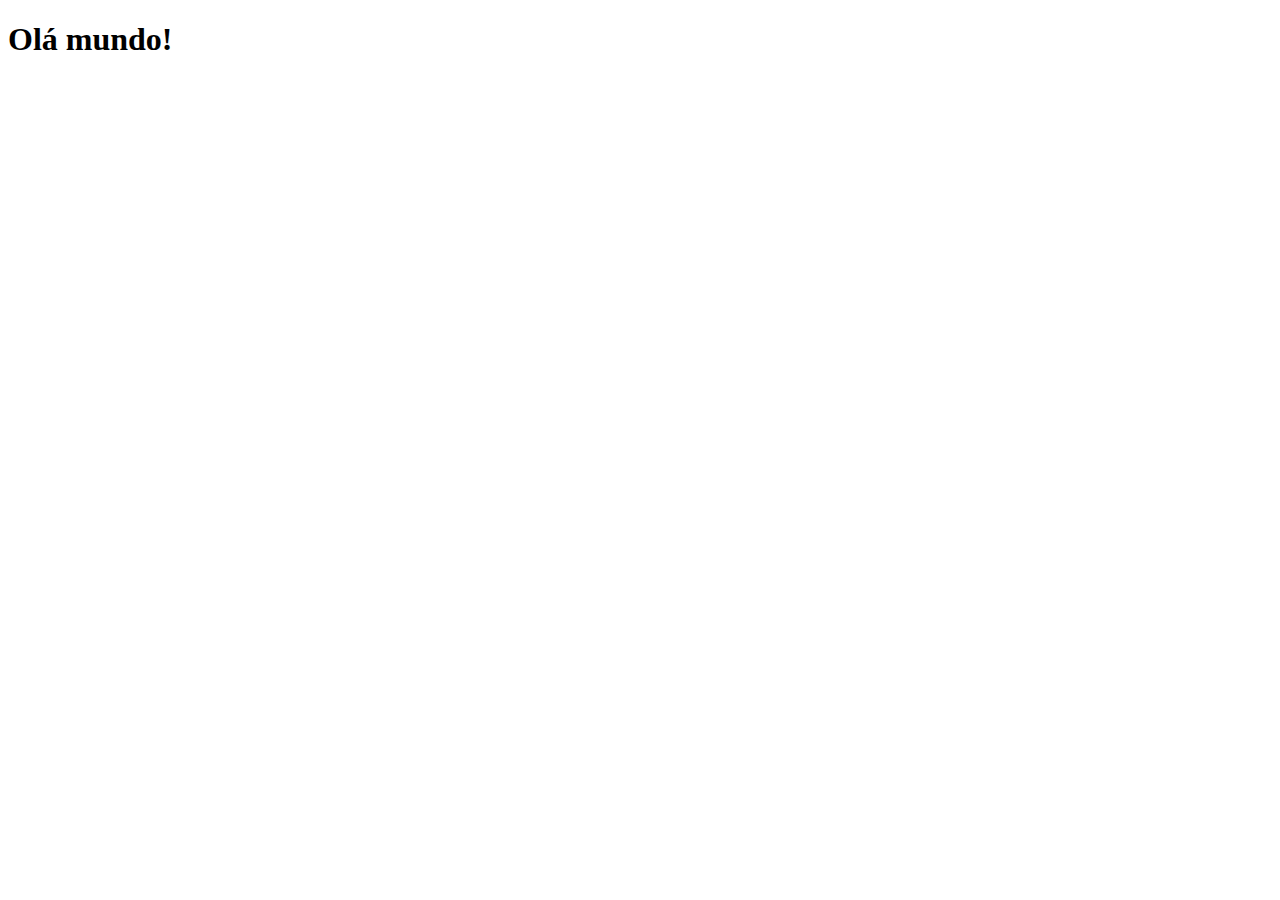
==== index.html @ f0b2d150 "Criação do index.html" ====
<!DOCTYPE html>
<html lang="pt-br">
<head>
    <meta charset="UTF-8">
    <meta name="viewport" content="width=device-width, initial-scale=1.0">
    <link rel="shortcut icon" href="imagens/favicon.ico" type="image/x-icon">
    <title>Projeto Redes Sociais</title>
</head>
<body>
    <h1>Olá mundo!</h1>
</body>
</html>
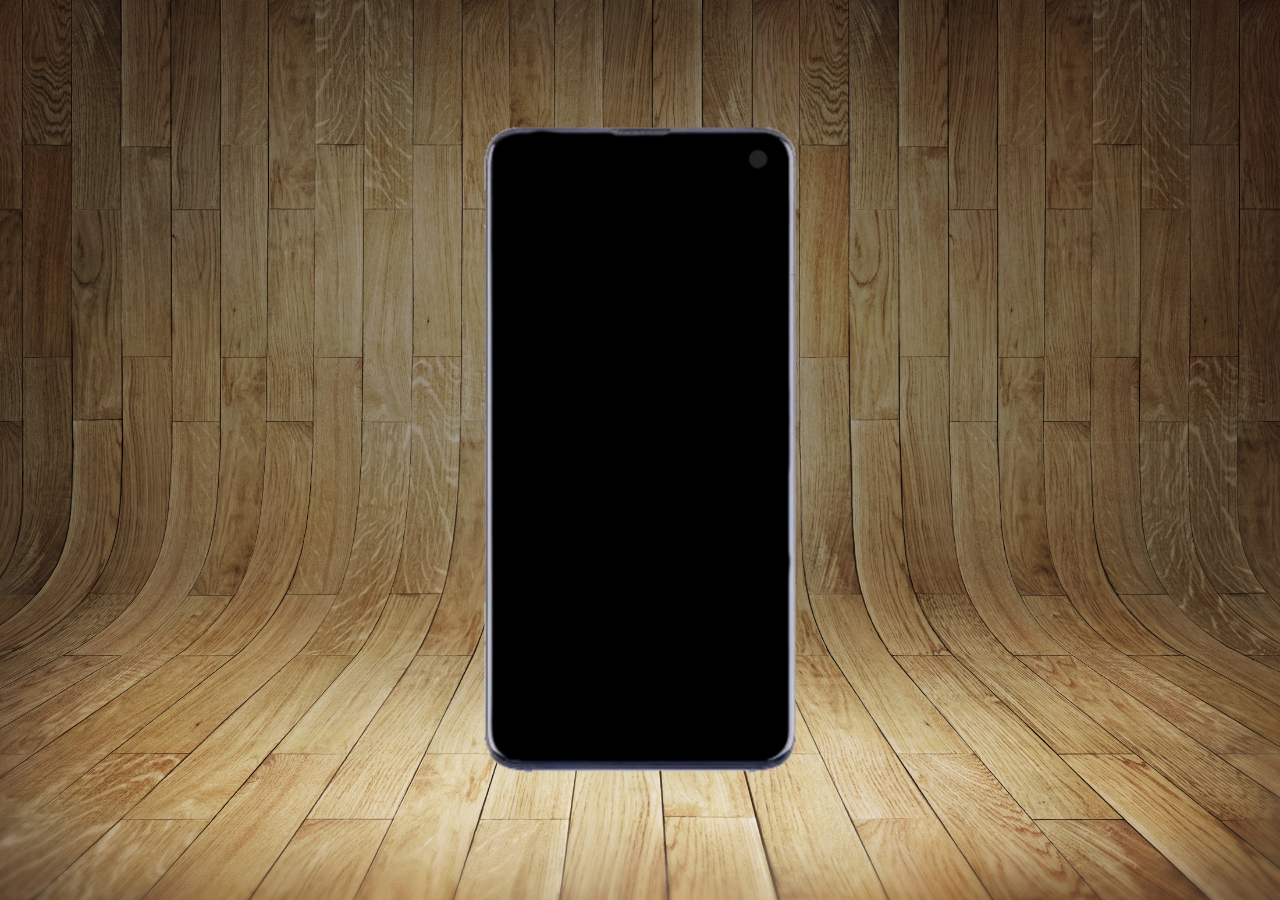
==== commit bd7b7681: "Fundo e telefone" ====
--- a/index.html
+++ b/index.html
@@ -4,9 +4,18 @@
     <meta charset="UTF-8">
     <meta name="viewport" content="width=device-width, initial-scale=1.0">
     <link rel="shortcut icon" href="imagens/favicon.ico" type="image/x-icon">
+    <link rel="stylesheet" href="estilos/style.css">
     <title>Projeto Redes Sociais</title>
 </head>
 <body>
-    <h1>Olá mundo!</h1>
+    <main>
+        <section id="telefone">
+
+        </section>
+
+        <section id="redes-sociais">
+
+        </section>
+    </main>
 </body>
 </html>--- a/estilos/style.css
+++ b/estilos/style.css
@@ -0,0 +1,35 @@
+@charset "UTF-8";
+
+* {
+    margin: 0px;
+    padding: 0px;
+    font-family: Arial, Helvetica, sans-serif;
+}
+
+html, body {
+    height: 100vh;
+    width: 100vw;
+    background-color: black;
+}
+
+body {
+    background: url('../imagens/fundo-madeira.jpg') no-repeat top center;
+    background-size: cover;
+    background-attachment: fixed;
+}
+
+main {
+    position: relative;
+    height: 100vh;
+}
+
+section#telefone {
+    position: absolute;
+    top: 50%;
+    left: 50%;
+    transform: translate(-50%, -50%);
+
+    height: 645px;
+    width: 311px;
+    background: url('../imagens/frame-s10.png')no-repeat;
+}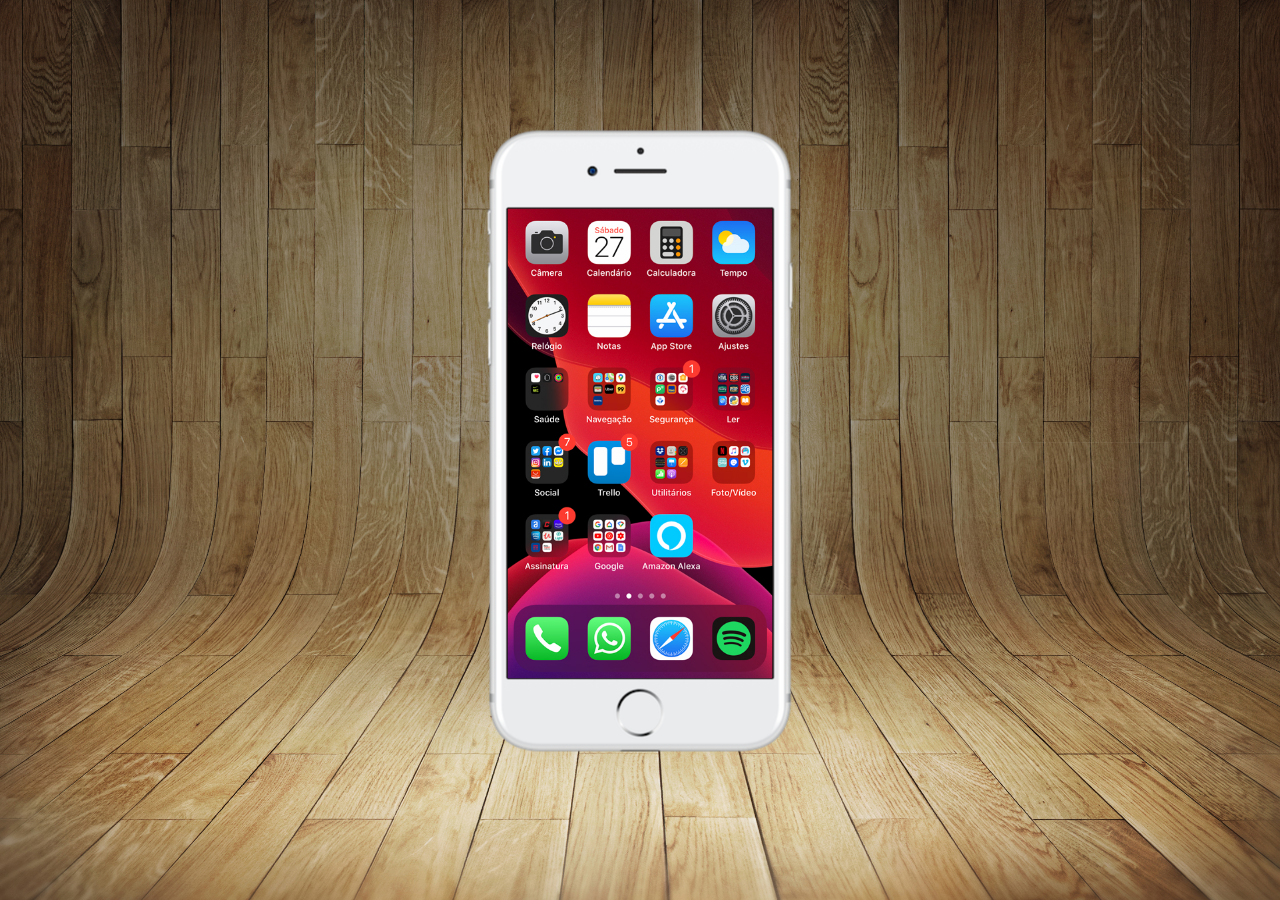
==== commit 3d1333db: "Criação da tela Home" ====
--- a/index.html
+++ b/index.html
@@ -10,7 +10,7 @@
 <body>
     <main>
         <section id="telefone">
-
+            <iframe src="home.html" name="tela" id="tela" frameborder="0"></iframe>
         </section>
 
         <section id="redes-sociais">
--- a/estilos/style.css
+++ b/estilos/style.css
@@ -31,5 +31,13 @@
 
     height: 645px;
     width: 311px;
-    background: url('../imagens/frame-s10.png')no-repeat;
+    background: url('../imagens/frame-iphone.png')no-repeat;
+}
+
+iframe#tela {
+    position: relative;
+    top: 81px;
+    left: 23px;
+    width: 265px;
+    height: 470px;
 }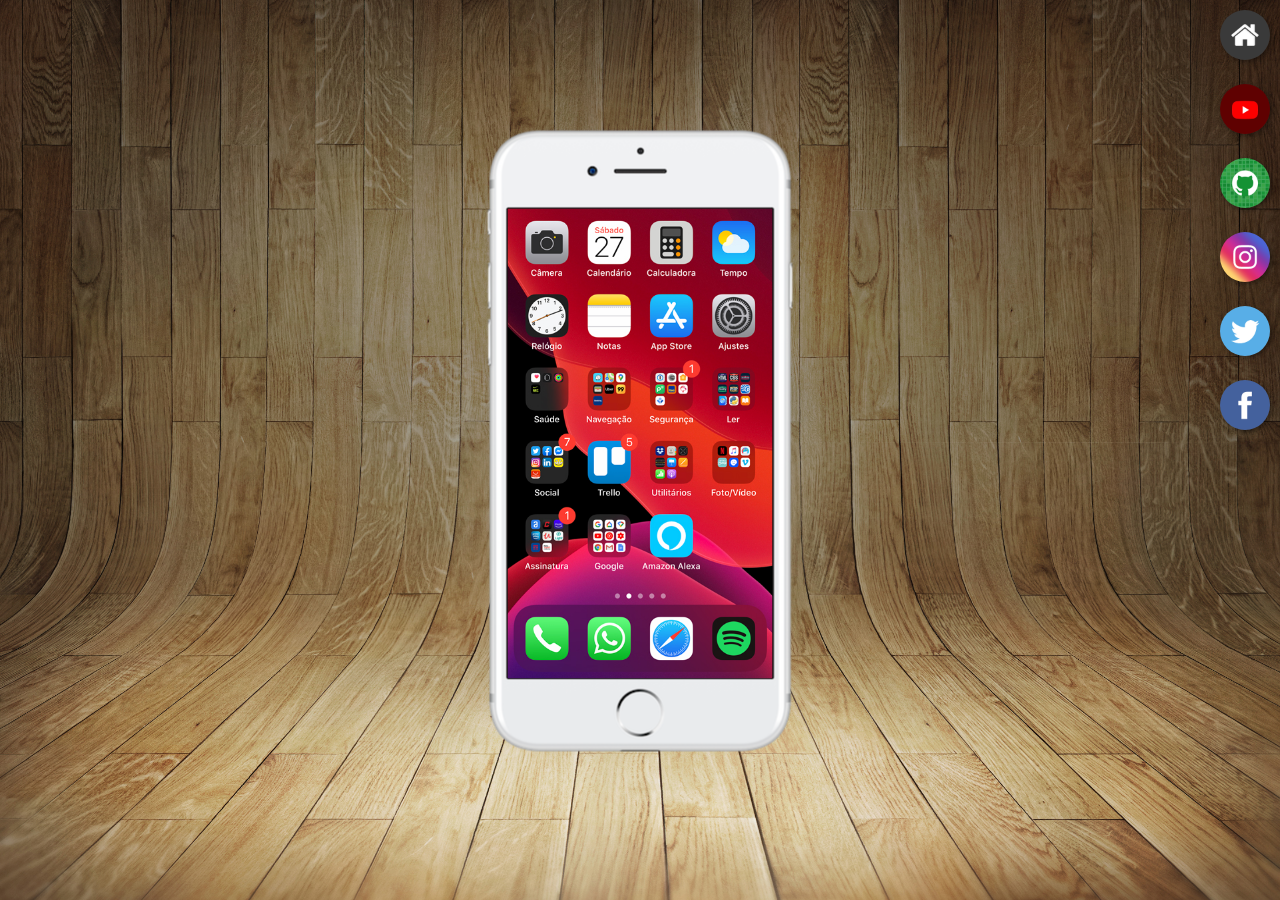
==== commit a6ecb34a: "Botões laterais" ====
--- a/index.html
+++ b/index.html
@@ -10,11 +10,16 @@
 <body>
     <main>
         <section id="telefone">
-            <iframe src="home.html" name="tela" id="tela" frameborder="0"></iframe>
+            <iframe src="home.html" name="tela" id="tela" frameborder="0">Seu navegador não é compatível com isso!</iframe>
         </section>
 
         <section id="redes-sociais">
-
+            <a href="#" target="tela"><img src="imagens/logo-home.jpg" alt="Home"></a><br>
+            <a href="#" target="tela"><img src="imagens/logo-youtube.jpg" alt="Youtube"></a><br>
+            <a href="#" target="tela"><img src="imagens/logo-github.jpg" alt="GitHub"></a><br>
+            <a href="#" target="tela"><img src="imagens/logo-instagram.jpg" alt="Instagram"></a><br>
+            <a href="#" target="tela"><img src="imagens/logo-twitter.jpg" alt="Twitter"></a><br>
+            <a href="#" target="tela"><img src="imagens/logo-facebook.jpg" alt="Facebook"></a>
         </section>
     </main>
 </body>
--- a/estilos/style.css
+++ b/estilos/style.css
@@ -40,4 +40,24 @@
     left: 23px;
     width: 265px;
     height: 470px;
+}
+
+section#redes-sociais {
+    text-align: right;
+}
+
+section#redes-sociais img {
+    width: 50px;
+    height: 50px;
+    margin: 10px;
+    border-radius: 50%;
+    box-shadow: 2px 2px 5px rgba(0, 0, 0, 0.400);
+    box-sizing: border-box;
+}
+
+section#redes-sociais img:hover {
+    border: 2px solid rgba(255, 255, 255, 0.600);
+    transform: translate(-3px, -3px);
+    box-shadow: 5px 5px 10px rgba(0, 0, 0, 0.600);
+    transition: transform 0.3s, border 0.4s;
 }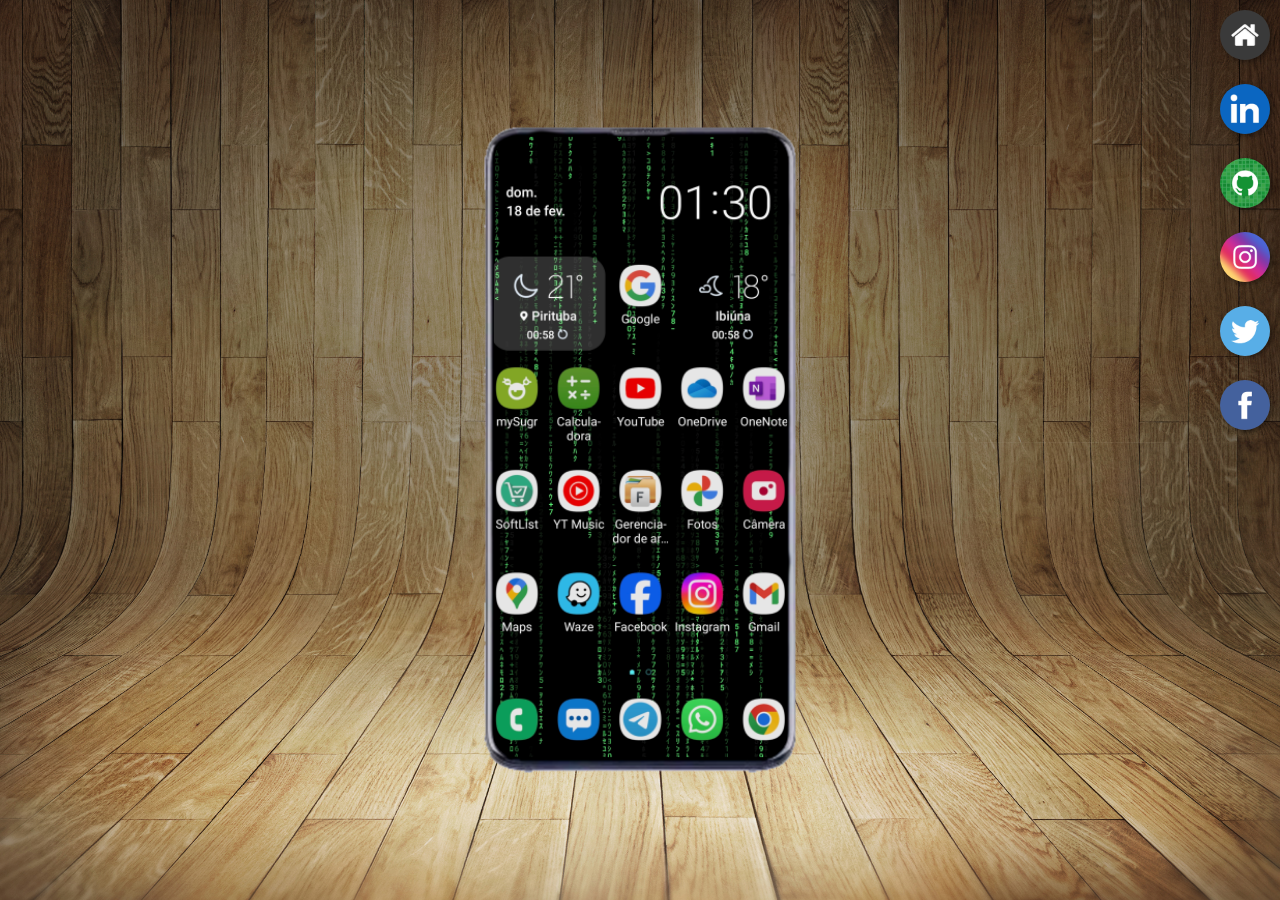
==== commit 227dbfa1: "Redes Sociais" ====
--- a/index.html
+++ b/index.html
@@ -14,12 +14,12 @@
         </section>
 
         <section id="redes-sociais">
-            <a href="#" target="tela"><img src="imagens/logo-home.jpg" alt="Home"></a><br>
-            <a href="#" target="tela"><img src="imagens/logo-youtube.jpg" alt="Youtube"></a><br>
-            <a href="#" target="tela"><img src="imagens/logo-github.jpg" alt="GitHub"></a><br>
-            <a href="#" target="tela"><img src="imagens/logo-instagram.jpg" alt="Instagram"></a><br>
-            <a href="#" target="tela"><img src="imagens/logo-twitter.jpg" alt="Twitter"></a><br>
-            <a href="#" target="tela"><img src="imagens/logo-facebook.jpg" alt="Facebook"></a>
+            <a href="home.html" target="tela"><img src="imagens/logo-home.jpg" alt="Home"></a><br>
+            <a href="linkedin.html" target="tela"><img src="imagens/logo-linkedin.jpg" alt="LinkedIn"></a><br>
+            <a href="github.html" target="tela"><img src="imagens/logo-github.jpg" alt="GitHub"></a><br>
+            <a href="instagram.html" target="tela"><img src="imagens/logo-instagram.jpg" alt="Instagram"></a><br>
+            <a href="twiter.html" target="tela"><img src="imagens/logo-twitter.jpg" alt="Twitter"></a><br>
+            <a href="facebook.html" target="tela"><img src="imagens/logo-facebook.jpg" alt="Facebook"></a>
         </section>
     </main>
 </body>
--- a/estilos/style.css
+++ b/estilos/style.css
@@ -31,15 +31,16 @@
 
     height: 645px;
     width: 311px;
-    background: url('../imagens/frame-iphone.png')no-repeat;
+    background: url('../imagens/frame-s10.png')no-repeat;
 }
 
 iframe#tela {
     position: relative;
-    top: 81px;
-    left: 23px;
-    width: 265px;
-    height: 470px;
+    top: 9px;
+    left: 9px;
+    width: 294px;
+    height: 621px;
+    border-radius: 25px;
 }
 
 section#redes-sociais {
